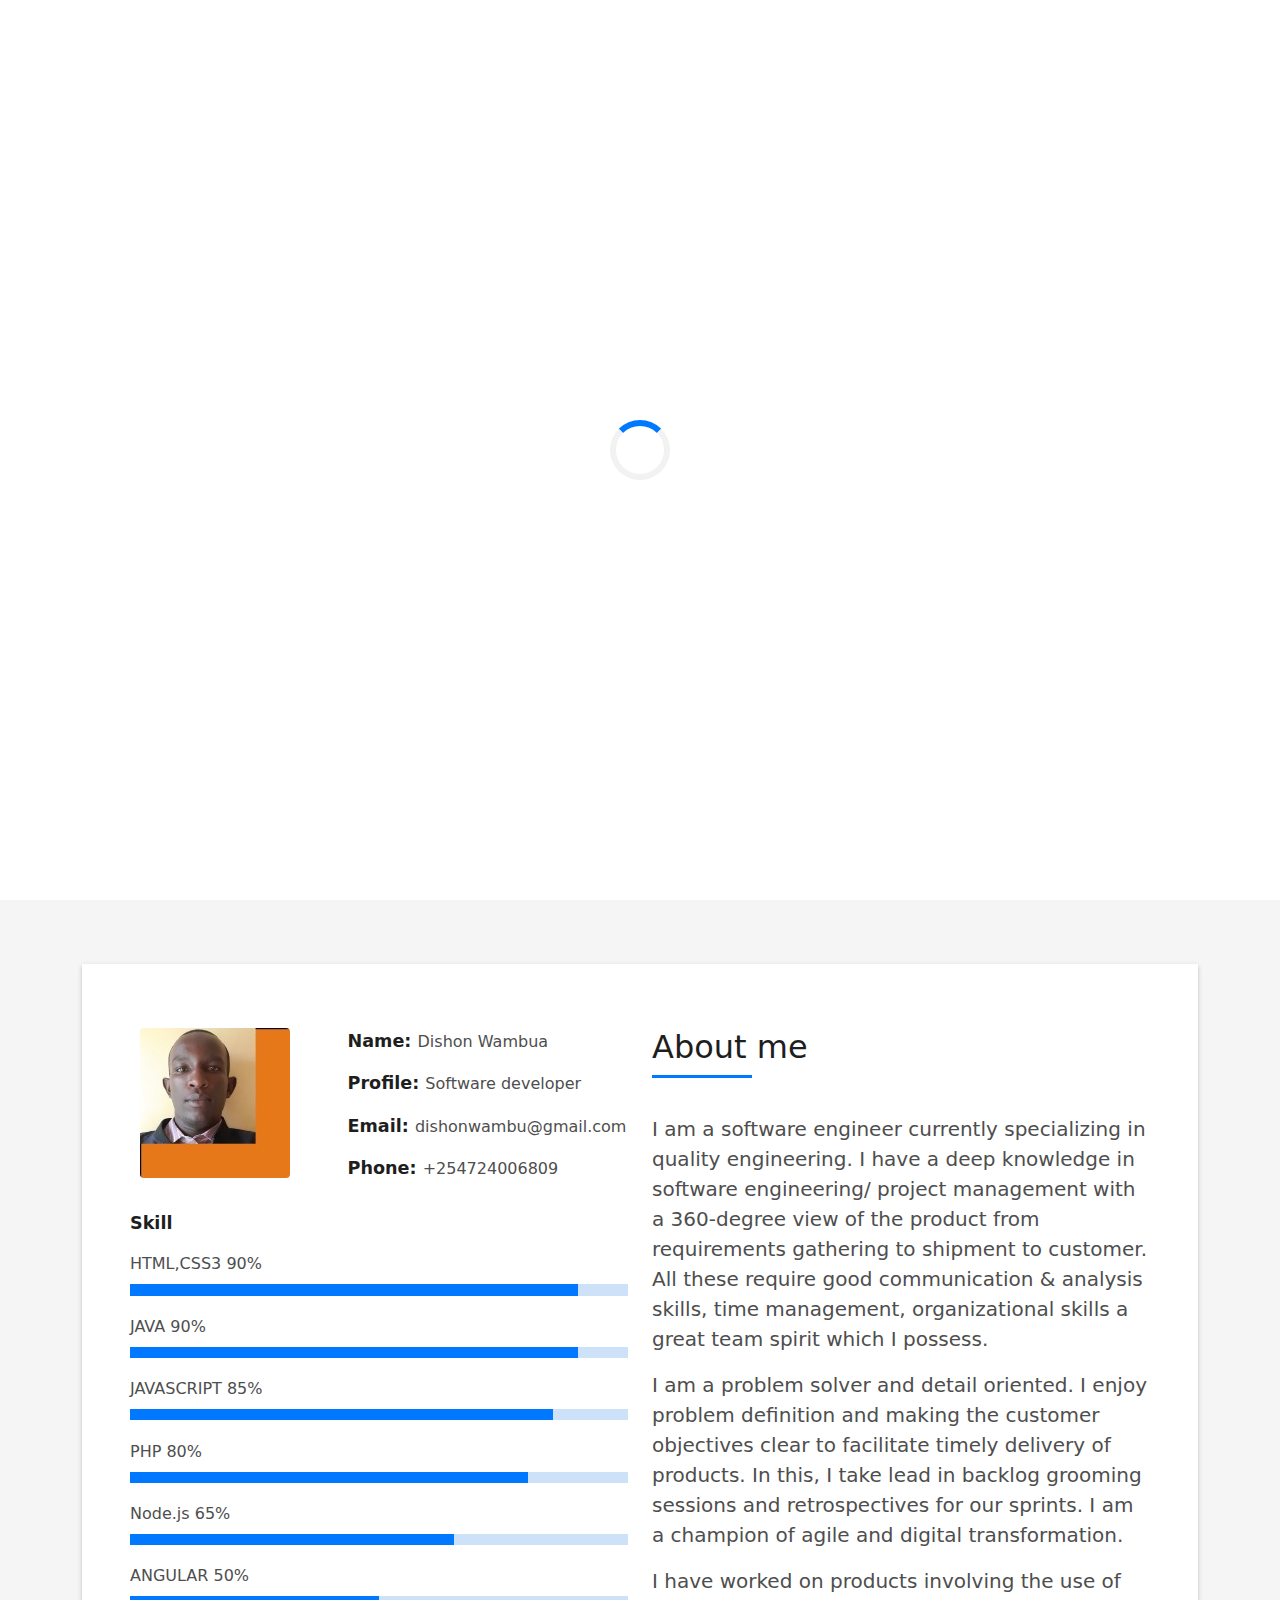
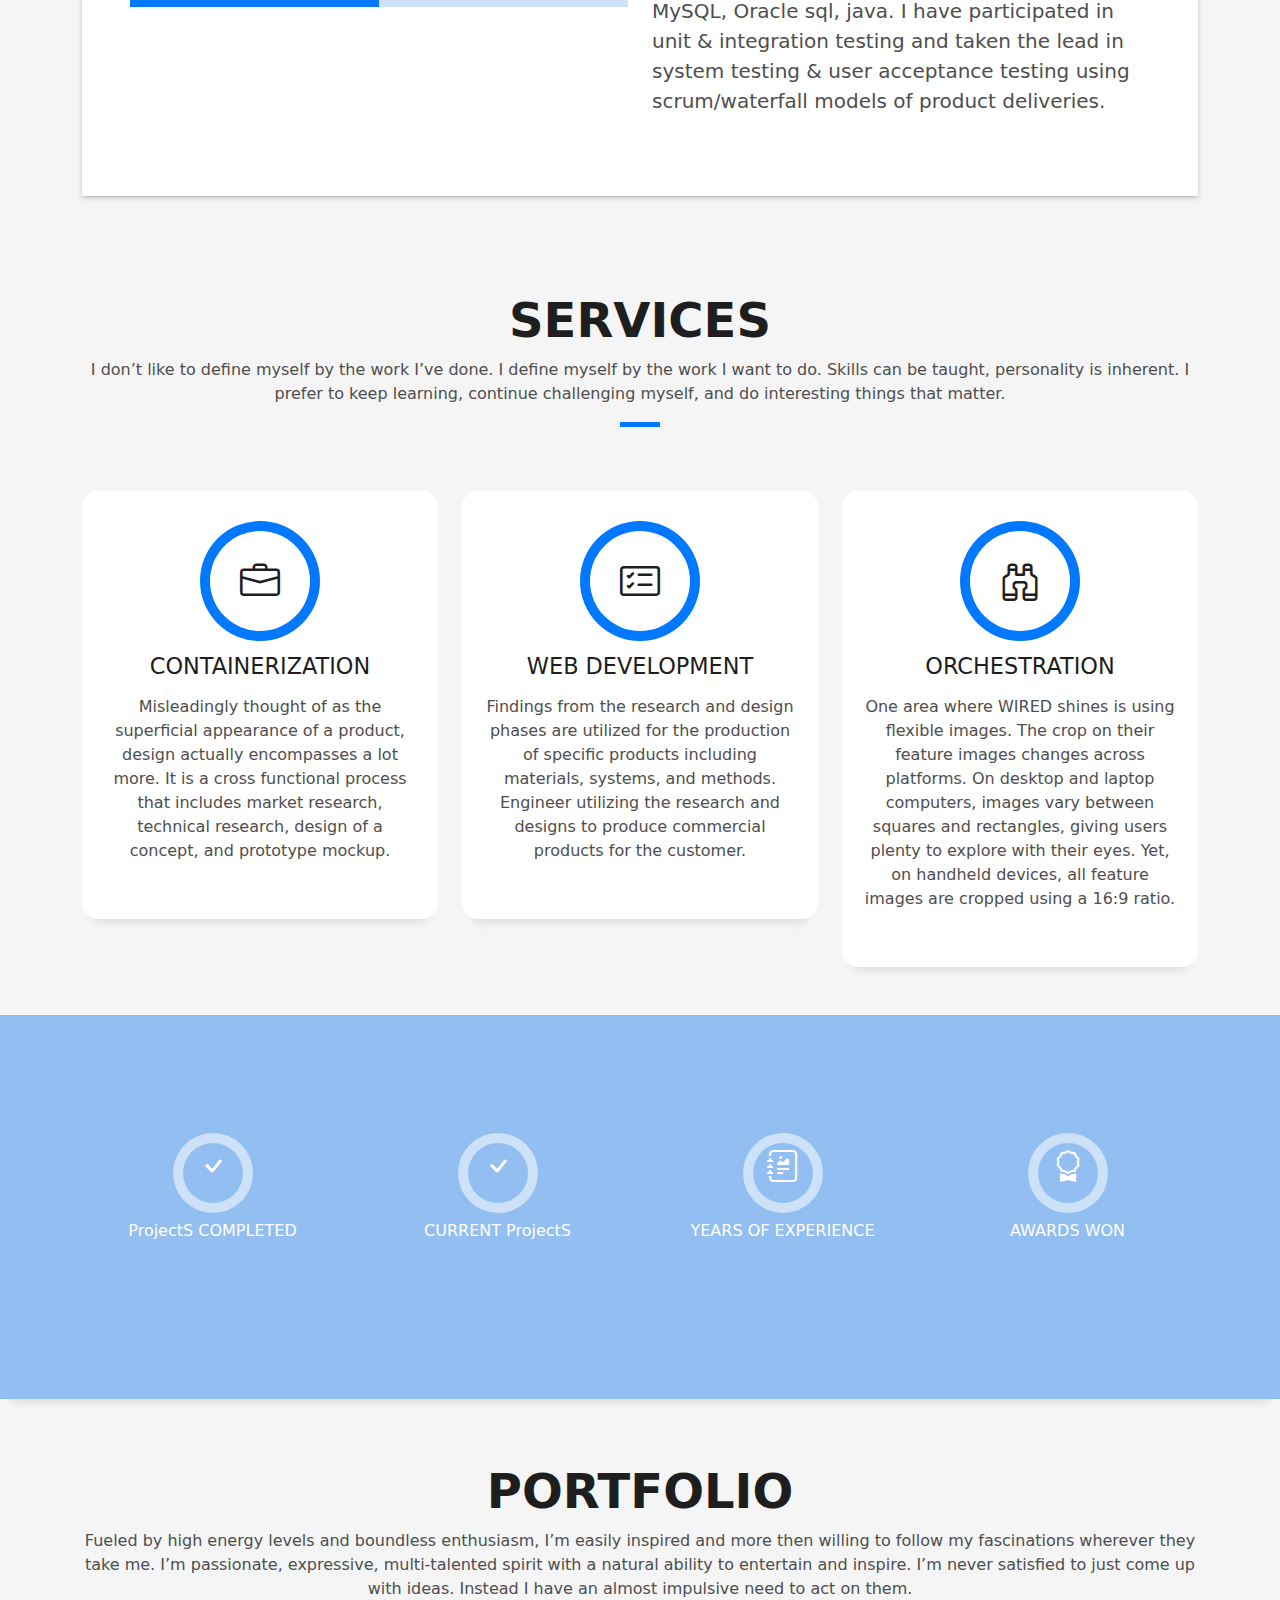
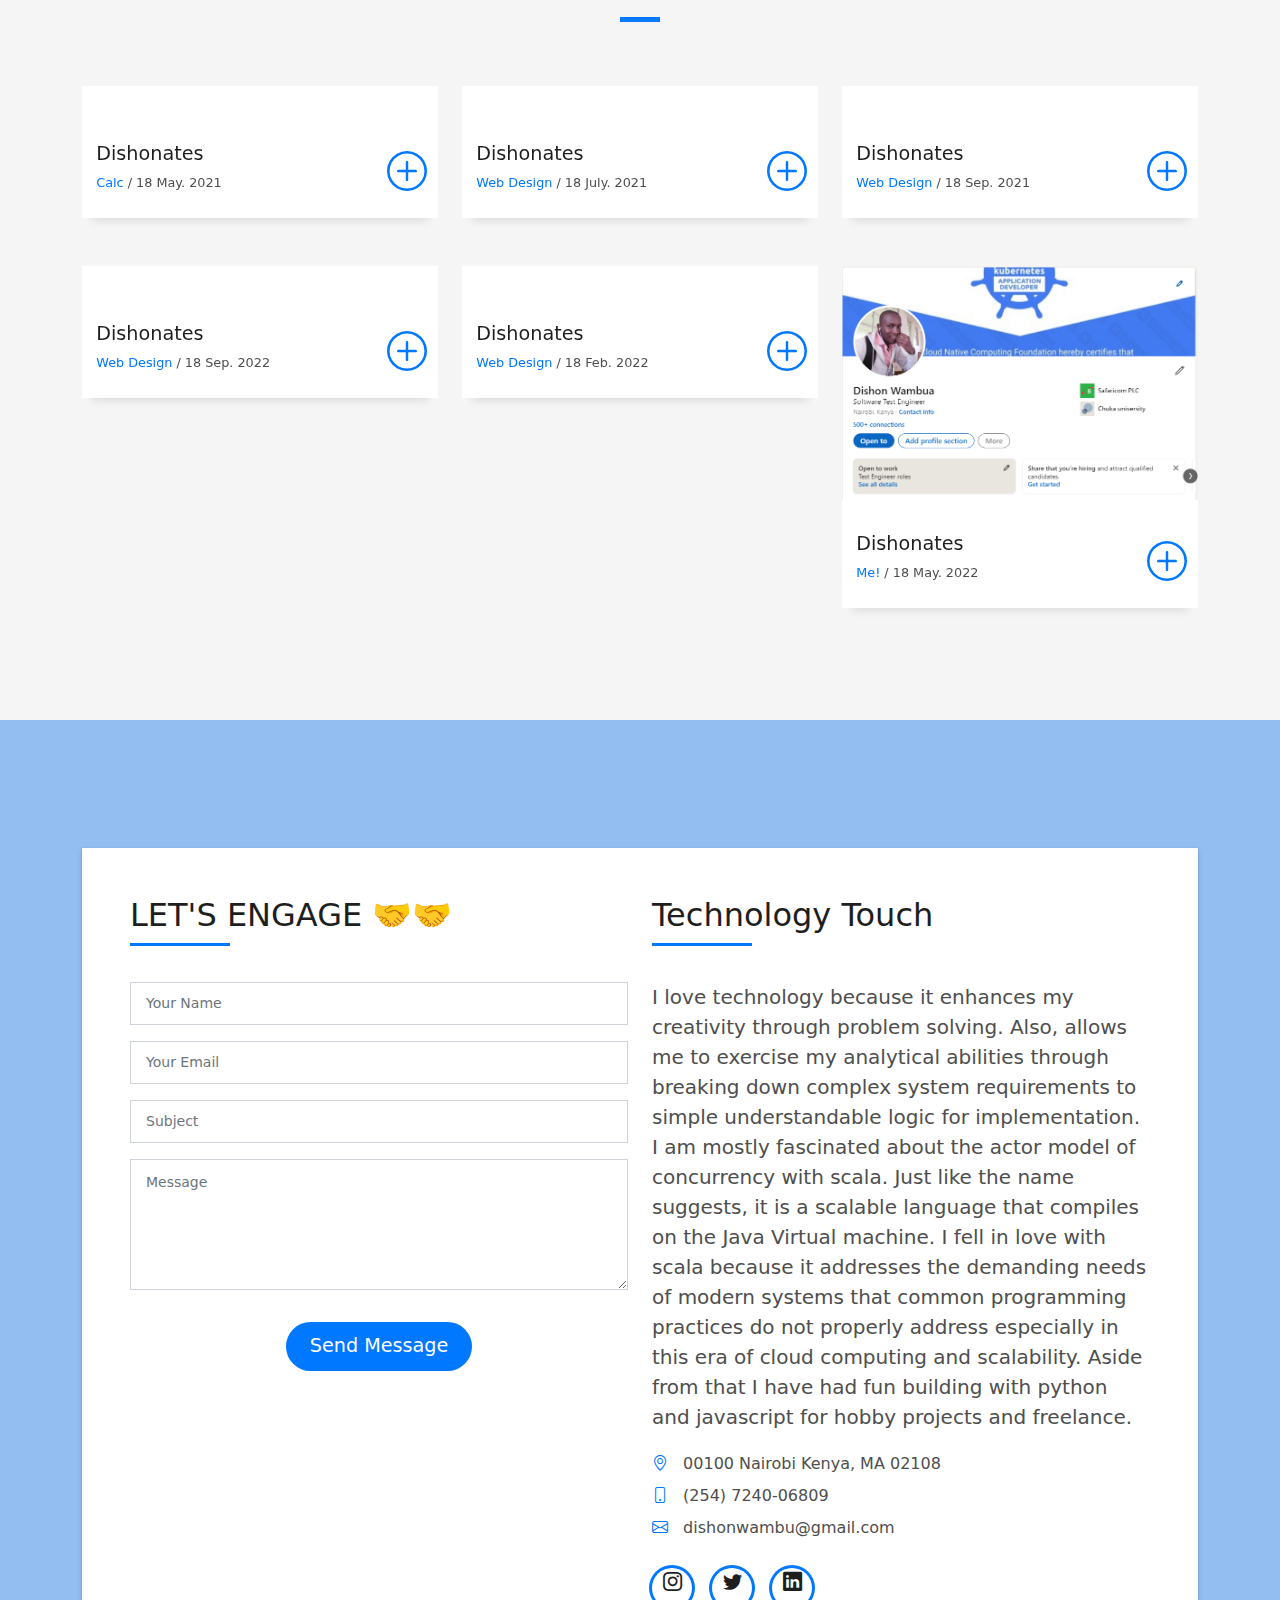
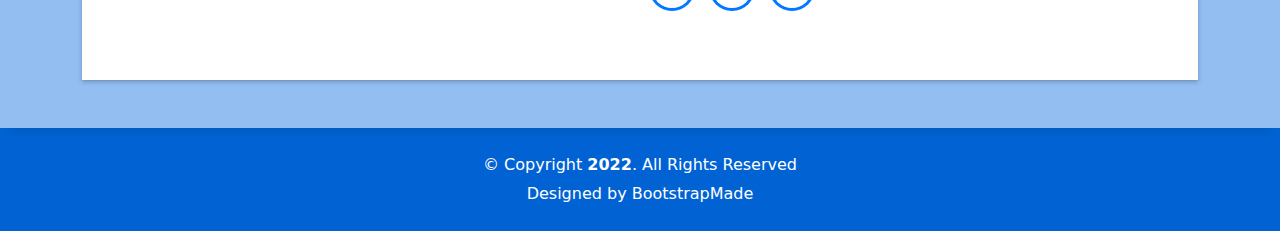
==== index.html @ 716b60f8 "Add files via upload" ====
<!DOCTYPE html>
<html lang="en">

<head>
  <meta charset="utf-8">
  <meta content="width=device-width, initial-scale=1.0" name="viewport">

  <title>Dishon Wambua</title>
  <meta content="" name="description">
  <meta content="" name="keywords">

  <!-- Favicons -->
  <link href="assets/img/Apple-touch-icon.png" rel="icon">
  <link href="assets/img/Apple-touch-icon.png" rel="apple-touch-icon">

  <!-- Vendor CSS Files -->
  <link href="assets/vendor/bootstrap/css/bootstrap.min.css" rel="stylesheet">
  <link href="assets/vendor/bootstrap-icons/bootstrap-icons.css" rel="stylesheet">
  <link href="assets/vendor/glightbox/css/glightbox.min.css" rel="stylesheet">
  <link href="assets/vendor/swiper/swiper-bundle.min.css" rel="stylesheet">

  <!-- Template Main CSS File -->
  <link href="assets/css/style.css" rel="stylesheet">

</head>

<body>

  <!-- ======= Header ======= -->
  <header id="header" class="fixed-top">
    <div class="container d-flex align-items-center justify-content-between">

      <h1 class="logo"><a href="index.html">SDET</a></h1>
      <!-- Uncomment below if you prefer to use an image logo -->
      <a href="index.html" class="logo"><img src="assets/img/logo.png" alt="" class="img-fluid"></a>

      <nav id="navbar" class="navbar">
        <ul>
          <li><a class="nav-link scrollto active" href="#hero">Home</a></li>
          <li><a class="nav-link scrollto" href="#about">About</a></li>
          <li><a class="nav-link scrollto" href="#services">Services</a></li>
          <li><a class="nav-link scrollto " href="#work">Work</a></li>
          <li><a class="nav-link scrollto" href="#contact">Contact</a></li>
          </ul>
    </div>
  </header><!-- End Header -->

  <!-- ======= Hero Section ======= -->
  <div id="hero" class="hero route bg-image" style="background-image: url(assets/img/hero-bg.jpg)">
    <div class="overlay-itro"></div>
    <div class="hero-content display-table">
      <div class="table-cell">
        <div class="container">
          <h1 style="font-family:'Permanent Marker', sans-serif;letter-spacing: 2px; color:#f5eeee">Hello there, </h1>
          <h1 class="hero-title mb-4">I'm Dishon</h1>
          <p class="hero-subtitle"><span class="typed" data-typed-items="Software-Engineer, Mobile And Web Developer, Freelancer, Techie"></span></p>
          <a class="service-box" href="https://drive.google.com/file/d/1RdrQhcpBgk4pfZbS0kaBP5v8AlhatlnZ/view?usp=sharing" style="padding:10px 30px; background-color:rgb(179, 245, 129); color:#000; text-decoration:none; font-weight:500" target="_blank" title="Click Here to View CV!">Resume</a>
        </div>
        <P>
        <div title="Lern more about me!" class="spinner scroll-down"> <a class="animate" href="#about"></a> </div>
      </P>
      </div>   
    </div>
  </div><!-- End Hero Section -->

  <main id="main">

    <!-- ======= About Section ======= -->
    <section id="about" class="about-mf sect-pt4 route">
      <div class="container">
        <div class="row">
          <div class="col-sm-12">
            <div class="box-shadow-full">
              <div class="row">
                <div class="col-md-6">
                  <div class="row">
                    <div class="col-sm-6 col-md-5">
                      <div class="about-img">
                        <img src="assets/img/testimonial-2.jpg" class="img-fluid rounded b-shadow-a" alt="">
                      </div>
                    </div>
                    <div class="col-sm-6 col-md-7">
                      <div class="about-info">
                        <p><span class="title-s">Name: </span> <span>Dishon Wambua</span></p>
                        <p><span class="title-s">Profile: </span> <span>Software developer</span></p>
                        <p><span class="title-s">Email: </span> <span>dishonwambu@gmail.com</span></p>
                        <p><span class="title-s">Phone: </span> <span>+254724006809</span></p>
                      </div>
                    </div>
                  </div>
                  <div class="skill-mf">
                    <p class="title-s">Skill</p>
                    <span>HTML,CSS3</span> <span class="pull-right">90%</span>
                    <div class="progress">
                      <div class="progress-bar" role="progressbar" style="width: 90%;" aria-valuenow="90" aria-valuemin="0" aria-valuemax="100"></div>
                    </div>
                    <span>JAVA</span> <span class="pull-right">90%</span>
                    <div class="progress">
                      <div class="progress-bar" role="progressbar" style="width: 90%" aria-valuenow="90" aria-valuemin="0" aria-valuemax="100"></div>
                    </div>
                    <span>JAVASCRIPT</span> <span class="pull-right">85%</span>
                    <div class="progress">
                      <div class="progress-bar" role="progressbar" style="width: 85%" aria-valuenow="85" aria-valuemin="0" aria-valuemax="100"></div>
                    </div>
                    <span>PHP</span> <span class="pull-right">80%</span>
                    <div class="progress">
                      <div class="progress-bar" role="progressbar" style="width: 80%" aria-valuenow="80" aria-valuemin="0" aria-valuemax="100"></div>
                    </div>
                    <span>Node.js</span> <span class="pull-right">65%</span>
                    <div class="progress">
                      <div class="progress-bar" role="progressbar" style="width: 65%" aria-valuenow="65" aria-valuemin="0" aria-valuemax="100"></div>
                    </div>                 
                    <span>ANGULAR</span> <span class="pull-right">50%</span>
                    <div class="progress">
                      <div class="progress-bar" role="progressbar" style="width: 50%" aria-valuenow="50" aria-valuemin="0" aria-valuemax="100"></div>
                    </div>
                    
                  </div>
                </div>
                <div class="col-md-6">
                  <div class="about-me pt-4 pt-md-0">
                    <div class="title-box-2">
                      <h5 class="title-left">
                        About me
                      </h5>
                    </div>
                    <p class="lead">
                      I am a software engineer currently specializing in quality engineering.
                       I have a deep knowledge in software engineering/ project management with a 360-degree view of the product from requirements gathering to shipment to customer. 
                       All these require good communication & analysis skills, time management, organizational skills a great team spirit which I possess.
                    </p>
                    <p class="lead">
                      I am a problem solver and detail oriented. 
                      I enjoy problem definition and making the customer objectives clear to facilitate timely delivery of products. In this, I take lead in backlog grooming sessions and retrospectives for our sprints.
                       I am a champion of agile and digital transformation.
                    </p>
                    <p class="lead">
                      I have worked on products involving the use of MySQL, Oracle sql, java. 
                      I have participated in unit & integration testing and taken the lead in system 
                      testing & user acceptance testing using scrum/waterfall models of product deliveries.
                    </p>
                  </div>
                </div>
              </div>
            </div>
          </div>
        </div>
      </div>
    </section><!-- End About Section -->

    <!-- ======= Services Section ======= -->
    <section id="services" class="services-mf pt-5 route">
      <div class="container">
        <div class="row">
          <div class="col-sm-12">
            <div class="title-box text-center">
              <h3 class="title-a">
                Services
              </h3>
              <p class="subtitle-a">
                I don’t like to define myself by the work I’ve done. 
                I define myself by the work I want to do. Skills can be taught, personality is inherent. 
                I prefer to keep learning, continue challenging myself, and do interesting things that matter.
              </p>
              <div class="line-mf"></div>
            </div>
          </div>
        </div>
        <div class="row">
          <div class="col-md-4">
            <div class="service-box">
              <div class="service-ico">
                <span class="ico-circle"><i class="bi bi-briefcase"></i></span>
              </div>
              <div class="service-content">
                <h2 class="s-title">Containerization</h2>
                <p class="s-description text-center">
                  Misleadingly thought of as the superficial appearance of a product, design&nbsp;actually encompasses a lot more.
                   It is a cross functional process that includes market research, technical research, design of a concept,&nbsp;and prototype mockup.
                </p>
              </div>
            </div>
          </div>
          <div class="col-md-4">
            <div class="service-box">
              <div class="service-ico">
                <span class="ico-circle"><i class="bi bi-card-checklist"></i></span>
              </div>
              <div class="service-content">
                <h2 class="s-title">Web Development</h2>
                <p class="s-description text-center">
                  Findings from&nbsp;the research and design phases are utilized for the production of specific products including materials,
                   systems, and methods. Engineer utilizing&nbsp;the research and designs&nbsp;to produce commercial products for the customer.
                </p>
              </div>
            </div>
          </div>
          <!--<div class="col-md-4">
            <div class="service-box">
              <div class="service-ico">
                <span class="ico-circle"><i class="bi bi-bar-chart"></i></span>
              </div>
              <div class="service-content">
                <h2 class="s-title">Photography</h2>
                <p class="s-description text-center">
                  The pain itself is important to the main adipisicing elite. It is important to gain success and avoid success!
                   Because they take care of life! Great times do not foresee him to be endured.
                </p>
              </div>
            </div>
          </div>-->
          <div class="col-md-4">
            <div class="service-box">
              <div class="service-ico">
                <span class="ico-circle"><i class="bi bi-binoculars"></i></span>
              </div>
              <div class="service-content">
                <h2 class="s-title">Orchestration</h2>
                <p class="s-description text-center">
                  One area where WIRED shines is using flexible images. The crop on their feature images changes across platforms. On desktop and laptop computers, images vary between squares and rectangles, giving users plenty to explore with their eyes. 
                  Yet, on handheld devices, all feature images are cropped using a 16:9 ratio.
                </p>
              </div>
            </div>
          </div>
          
          
        </div>
      </div>
    </section><!-- End Services Section -->

    <!-- ======= Counter Section ======= -->
    <div class="section-counter paralax-mf bg-image" style="background-image: url(assets/img/counters-bg.jpg)">
      <div class="overlay-mf"></div>
      <div class="container position-relative">
        <div class="row">
          <div class="col-sm-3 col-lg-3">
            <div class="counter-box counter-box pt-4 pt-md-0">
              <div class="counter-ico">
                <span class="ico-circle"><i class="bi bi-check"></i></span>
              </div>
              <div class="counter-num">
                <p data-purecounter-start="0" data-purecounter-end="10" data-purecounter-duration="1" class="counter purecounter"></p>
                <span class="counter-text">ProjectS COMPLETED</span>
              </div>
            </div>
          </div>
          <div class="col-sm-3 col-lg-3">
            <div class="counter-box counter-box pt-4 pt-md-0">
              <div class="counter-ico">
                <span class="ico-circle"><i class="bi bi-check"></i></span>
              </div>
              <div class="counter-num">
                <p data-purecounter-start="0" data-purecounter-end="3" data-purecounter-duration="1" class="counter purecounter"></p>
                <span class="counter-text">CURRENT ProjectS</span>
              </div>
            </div>
          </div>
          <!-- <div class="col-sm-3 col-lg-3">
            <div class="counter-box pt-4 pt-md-0">
              <div class="counter-ico">
                <span class="ico-circle"><i class="bi bi-people"></i></span>
              </div>
              <div class="counter-num">
                <p data-purecounter-start="0" data-purecounter-end="550" data-purecounter-duration="1" class="counter purecounter"></p>
                <span class="counter-text">TOTAL CLIENTS</span>
              </div>
            </div>
          </div> -->
          <div class="col-sm-3 col-lg-3">
            <div class="counter-box pt-4 pt-md-0">
              <div class="counter-ico">
                <span class="ico-circle"><i class="bi bi-journal-richtext"></i></span>
              </div>
              <div class="counter-num">
                <p data-purecounter-start="0" data-purecounter-end="4" data-purecounter-duration="1" class="counter purecounter"></p>
                <span class="counter-text">YEARS OF EXPERIENCE</span>
              </div>
            </div>
          </div>
          
          <div class="col-sm-3 col-lg-3">
            <div class="counter-box pt-4 pt-md-0">
              <div class="counter-ico">
                <span class="ico-circle"><i class="bi bi-award"></i></span>
              </div>
              <div class="counter-num">
                <p data-purecounter-start="0" data-purecounter-end="3" data-purecounter-duration="1" class="counter purecounter"></p>
                <span class="counter-text">AWARDS WON</span>
              </div>
            </div>
          </div>
        </div>
      </div>
    </div><!-- End Counter Section -->

    <!-- ======= Portfolio Section ======= -->
    <section id="work" class="portfolio-mf sect-pt4 route">
      <div class="container">
        <div class="row">
          <div class="col-sm-12">
            <div class="title-box text-center">
              <h3 class="title-a">
                Portfolio
              </h3>
              <p class="subtitle-a">
                Fueled by high energy levels and boundless enthusiasm, I’m easily inspired and more then willing to follow my fascinations wherever they take me. I’m passionate, expressive, multi-talented spirit with a natural ability to entertain and inspire.
                 I’m never satisfied to just come up with ideas. Instead I have an almost impulsive need to act on them.
              </p>
              <div class="line-mf"></div>
            </div>
          </div>
        </div>
        <div class="row">
          <div class="col-md-4">
            <div class="work-box">
              <a href="assets/img/work-1.jpg" data-gallery="portfolioGallery" class="portfolio-lightbox">
                <div class="work-img">
                  <img src="assets/img/work-1.jpg" alt="" class="img-fluid">
                </div>
              </a>
              <div class="work-content">
                <div class="row">
                  <div class="col-sm-8">
                    <h2 class="w-title">Dishonates</h2>
                    <div class="w-more">
                      <span class="w-ctegory">Calc</span> / <span class="w-date">18 May. 2021</span>
                    </div>
                  </div>
                  <div class="col-sm-4">
                    <div class="w-like">
                      <a href="https://dishonateswambu.netlify.app" target="_blank"> <span class="bi bi-plus-circle"></span></a>
                    </div>
                  </div>
                </div>
              </div>
            </div>
          </div>
          <div class="col-md-4">
            <div class="work-box">
              <a href="assets/img/work-2.jpg" data-gallery="portfolioGallery" class="portfolio-lightbox">
                <div class="work-img">
                  <img src="assets/img/work-2.jpg" alt="" class="img-fluid">
                </div>
              </a>
              <div class="work-content">
                <div class="row">
                  <div class="col-sm-8">
                    <h2 class="w-title">Dishonates</h2>
                    <div class="w-more">
                      <span class="w-ctegory">Web Design</span> / <span class="w-date">18 July. 2021</span>
                    </div>
                  </div>
                  <div class="col-sm-4">
                    <div class="w-like">
                      <a href="https://dishonateswambu.netlify.app" target="_blank"> <span class="bi bi-plus-circle"></span></a>
                    </div>
                  </div>
                </div>
              </div>
            </div>
          </div>
          <div class="col-md-4">
            <div class="work-box">
              <a href="assets/img/work-3.jpg" data-gallery="portfolioGallery" class="portfolio-lightbox">
                <div class="work-img">
                  <img src="assets/img/work-3.jpg" alt="" class="img-fluid">
                </div>
              </a>
              <div class="work-content">
                <div class="row">
                  <div class="col-sm-8">
                    <h2 class="w-title">Dishonates</h2>
                    <div class="w-more">
                      <span class="w-ctegory">Web Design</span> / <span class="w-date">18 Sep. 2021</span>
                    </div>
                  </div>
                  <div class="col-sm-4">
                    <div class="w-like">
                      <a href="https://sending-mails.netlify.app" target="_blank"> <span class="bi bi-plus-circle"></span></a>
                    </div>
                  </div>
                </div>
              </div>
            </div>
          </div>
          <div class="col-md-4">
            <div class="work-box">
              <a href="assets/img/work-4.jpg" data-gallery="portfolioGallery" class="portfolio-lightbox">
                <div class="work-img">
                  <img src="assets/img/work-4.jpg" alt="" class="img-fluid">
                </div>
              </a>
              <div class="work-content">
                <div class="row">
                  <div class="col-sm-8">
                    <h2 class="w-title">Dishonates</h2>
                    <div class="w-more">
                      <span class="w-ctegory">Web Design</span> / <span class="w-date">18 Sep. 2022</span>
                    </div>
                  </div>
                  <div class="col-sm-4">
                    <div class="w-like">
                      <a href="portfolio-details.html"> <span class="bi bi-plus-circle"></span></a>
                    </div>
                  </div>
                </div>
              </div>
            </div>
          </div>
          <div class="col-md-4">
            <div class="work-box">
              <a href="assets/img/work-5.jpg" data-gallery="portfolioGallery" class="portfolio-lightbox">
                <div class="work-img">
                  <img src="assets/img/work-5.jpg" alt="" class="img-fluid">
                </div>
              </a>
              <div class="work-content">
                <div class="row">
                  <div class="col-sm-8">
                    <h2 class="w-title">Dishonates</h2>
                    <div class="w-more">
                      <span class="w-ctegory">Web Design</span> / <span class="w-date">18 Feb. 2022</span>
                    </div>
                  </div>
                  <div class="col-sm-4">
                    <div class="w-like">
                      <a href="portfolio-details.html"> <span class="bi bi-plus-circle"></span></a>
                    </div>
                  </div>
                </div>
              </div>
            </div>
          </div>
          <div class="col-md-4">
            <div class="work-box">
              <a href="assets/img/work-6.PNG" data-gallery="portfolioGallery" class="portfolio-lightbox">
                <div class="work-img">
                  <img src="assets/img/work-6.PNG" alt="" class="img-fluid">
                </div>
              </a>
              <div class="work-content">
                <div class="row">
                  <div class="col-sm-8">
                    <h2 class="w-title">Dishonates</h2>
                    <div class="w-more">
                      <span class="w-ctegory">Me!</span> / <span class="w-date">18 May. 2022</span>
                    </div>
                  </div>
                  <div class="col-sm-4">
                    <div class="w-like">
                      <a href="portfolio-details.html"> <span class="bi bi-plus-circle"></span></a>
                    </div>
                  </div>
                </div>
              </div>
            </div>
          </div>

        </div>
      </div>
    </section><!-- End Portfolio Section -->

    <!-- ======= Testimonials Section ======= -->
    <!--<div class="testimonials paralax-mf bg-image" style="background-image: url(assets/img/overlay-bg.jpg)">
      <div class="overlay-mf"></div>
      <div class="container">
        <div class="row">
          <div class="col-md-12">

            <div class="testimonials-slider swiper" data-aos="fade-up" data-aos-delay="100">
              <div class="swiper-wrapper">

                <div class="swiper-slide">
                  <div class="testimonial-box">
                    <div class="author-test">
                      <img src="assets/img/testimonial-2.jpg" alt="" class="rounded-circle b-shadow-a">
                      <span class="author">Dishonates</span>
                    </div>
                    <div class="content-test">
                      <p class="description lead">
                        Curabitur arcu erat, accumsan id imperdiet et, porttitor at sem. Lorem ipsum dolor sit amet,
                        consectetur adipiscing elit.
                      </p>
                    </div>
                  </div>
                </div>-->
                <!-- End testimonial item -->

                <!--<div class="swiper-slide">
                  <div class="testimonial-box">
                    <div class="author-test">
                      <img src="assets/img/testimonial-4.jpg" alt="" class="rounded-circle b-shadow-a">
                      <span class="author">Mudola Mike</span>
                    </div>
                    <div class="content-test">
                      <p class="description lead">
                        Curabitur arcu erat, accumsan id imperdiet et, porttitor at sem. Lorem ipsum dolor sit amet,
                        consectetur adipiscing elit.
                      </p>
                    </div>
                  </div>
                </div>--><!-- End testimonial item -->
              <!--</div>
              <div class="swiper-pagination"></div>
            </div>-->

            <!-- <div id="testimonial-mf" class="owl-carousel owl-theme">
          
        </div> -->
          <!-- </div>
        </div>
      </div>
    </div> --><!-- End Testimonials Section -->

    <!-- ======= Blog Section ======= -->
    <!--<section id="blog" class="blog-mf sect-pt4 route">
      <div class="container">
        <div class="row">
          <div class="col-sm-12">
            <div class="title-box text-center">
              <h3 class="title-a">
                Blog
              </h3>
              <p class="subtitle-a">
                Lorem ipsum, dolor sit amet consectetur adipisicing elit.
              </p>
              <div class="line-mf"></div>
            </div>
          </div>
        </div>
        <div class="row">
          <div class="col-md-4">
            <div class="card card-blog">
              <div class="card-img">
                <a href="blog-single.html"><img src="assets/img/post-1.jpg" alt="" class="img-fluid"></a>
              </div>
              <div class="card-body">
                <div class="card-category-box">
                  <div class="card-category">
                    <h6 class="category">Travel</h6>
                  </div>
                </div>
                <h3 class="card-title"><a href="blog-single.html">See more ideas about Travel</a></h3>
                <p class="card-description">
                  Proin eget tortor risus. Pellentesque in ipsum id orci porta dapibus. Praesent sapien massa, convallis
                  a pellentesque nec,
                  egestas non nisi.
                </p>
              </div>
              <div class="card-footer">
                <div class="post-author">
                  <a href="#">
                    <img src="assets/img/testimonial-2.jpg" alt="" class="avatar rounded-circle">
                    <span class="author">Dihon Wambua</span>
                  </a>
                </div>
                <div class="post-date">
                  <span class="bi bi-clock"></span> 10 min
                </div>
              </div>
            </div>
          </div>
          <div class="col-md-4">
            <div class="card card-blog">
              <div class="card-img">
                <a href="blog-single.html"><img src="assets/img/post-2.jpg" alt="" class="img-fluid"></a>
              </div>
              <div class="card-body">
                <div class="card-category-box">
                  <div class="card-category">
                    <h6 class="category">Web Design</h6>
                  </div>
                </div>
                <h3 class="card-title"><a href="blog-single.html">See more ideas about Travel</a></h3>
                <p class="card-description">
                  Proin eget tortor risus. Pellentesque in ipsum id orci porta dapibus. Praesent sapien massa, convallis
                  a pellentesque nec,
                  egestas non nisi.
                </p>
              </div>
              <div class="card-footer">
                <div class="post-author">
                  <a href="#">
                    <img src="assets/img/testimonial-2.jpg" alt="" class="avatar rounded-circle">
                    <span class="author">Dihon Wambua</span>
                  </a>
                </div>
                <div class="post-date">
                  <span class="bi bi-clock"></span> 10 min
                </div>
              </div>
            </div>
          </div>
          <div class="col-md-4">
            <div class="card card-blog">
              <div class="card-img">
                <a href="blog-single.html"><img src="assets/img/post-3.jpg" alt="" class="img-fluid"></a>
              </div>
              <div class="card-body">
                <div class="card-category-box">
                  <div class="card-category">
                    <h6 class="category">Web Design</h6>
                  </div>
                </div>
                <h3 class="card-title"><a href="blog-single.html">See more ideas about Travel</a></h3>
                <p class="card-description">
                  Proin eget tortor risus. Pellentesque in ipsum id orci porta dapibus. Praesent sapien massa, convallis
                  a pellentesque nec,
                  egestas non nisi.
                </p>
              </div>
              <div class="card-footer">
                <div class="post-author">
                  <a href="#">
                    <img src="assets/img/testimonial-2.jpg" alt="" class="avatar rounded-circle">
                    <span class="author">Dihon Wambua</span>
                  </a>
                </div>
                <div class="post-date">
                  <span class="bi bi-clock"></span> 10 min
                </div>
              </div>
            </div>
          </div>
        </div>
      </div>
    </section>--><!-- End Blog Section -->

    <!-- ======= Contact Section ======= -->
    <section id="contact" class="paralax-mf footer-paralax bg-image sect-mt4 route" style="background-image: url(assets/img/overlay-bg.jpg)">
      <div class="overlay-mf"></div>
      <div class="container">
        <div class="row">
          <div class="col-sm-12">
            <div class="contact-mf">
              <div id="contact" class="box-shadow-full">
                <div class="row">
                  <div class="col-md-6">
                    <div class="title-box-2">
                      <h5 class="title-left">
                        LET'S ENGAGE 🤝🤝
                      </h5>
                    </div>
                    <div>
                      <form action="forms/contact.php" method="post" role="form" class="php-email-form">
                        <div class="row">
                          <div class="col-md-12 mb-3">
                            <div class="form-group">
                              <input type="text" name="name" class="form-control" id="name" placeholder="Your Name" required>
                            </div>
                          </div>
                          <div class="col-md-12 mb-3">
                            <div class="form-group">
                              <input type="email" class="form-control" name="email" id="email" placeholder="Your Email" required>
                            </div>
                          </div>
                          <div class="col-md-12 mb-3">
                            <div class="form-group">
                              <input type="text" class="form-control" name="subject" id="subject" placeholder="Subject" required>
                            </div>
                          </div>
                          <div class="col-md-12">
                            <div class="form-group">
                              <textarea class="form-control" name="message" rows="5" placeholder="Message" required></textarea>
                            </div>
                          </div>
                          <div class="col-md-12 text-center my-3">
                            <div class="loading">Loading</div>
                            <div class="error-message"></div>
                            <div class="sent-message">Your message has been sent. Thank you!</div>
                          </div>
                          <div class="col-md-12 text-center">
                            <button type="submit" class="button button-a button-big button-rouded">Send Message</button>
                          </div>
                        </div>
                      </form>
                    </div>
                  </div>
                  <div class="col-md-6">
                    <div class="title-box-2 pt-4 pt-md-0">
                      <h5 class="title-left">
                        Technology Touch
                      </h5>
                    </div>
                    <div class="more-info">
                      <p class="lead">
                        I love technology because it enhances my creativity through problem solving.
                         Also, allows me to exercise my analytical abilities through breaking down complex system requirements to simple understandable logic for implementation. I am mostly fascinated about the actor model of concurrency with scala. Just like the name suggests, it is a scalable language that compiles on the Java Virtual machine. I fell in love with scala because it addresses the demanding needs of modern systems that common programming practices do not properly address especially in this era of cloud computing and scalability.
                         Aside from that I have had fun building with python and javascript for hobby projects and freelance.
                      </p>
                      <ul class="list-ico">
                        <li><span class="bi bi-geo-alt"></span> 00100 Nairobi Kenya, MA 02108</li>
                        <li><span class="bi bi-phone"></span> (254) 7240-06809</li>
                        <li><span class="bi bi-envelope"></span> dishonwambu@gmail.com</li>
                      </ul>
                    </div>
                    <div class="socials">
                      <ul>
                       <!-- <li><a href=""><span class="ico-circle"><i class="bi bi-facebook"></i></span></a></li>-->
                        <li><a href=""><span class="ico-circle"><i class="bi bi-instagram"></i></span></a></li>
                        <li><a href="https://twitter.com/WambuaDishon"><span class="ico-circle"><i class="bi bi-twitter"></i></span></a></li>
                        <li><a href="https://www.linkedin.com/in/dishon-wambua-629ab8161/"><span class="ico-circle"><i class="bi bi-linkedin"></i></span></a></li>
                      </ul>
                    </div>
                  </div>
                </div>
              </div>
            </div>
          </div>
        </div>
      </div>
    </section><!-- End Contact Section -->

  </main><!-- End #main -->

  <!-- ======= Footer ======= -->
  <footer>
    <div class="container">
      <div class="row">
        <div class="col-sm-12">
          <div class="copyright-box">
            <p class="copyright">&copy; Copyright <strong>2022</strong>. All Rights Reserved</p>
            <div class="credits">
              
              Designed by <a href="https://bootstrapmade.com/">BootstrapMade</a>
            </div>
          </div>
        </div>
      </div>
    </div>
  </footer><!-- End  Footer -->

  <div id="preloader"></div>
  <a href="#" class="back-to-top d-flex align-items-center justify-content-center"><i class="bi bi-arrow-up-short"></i></a>

  <!-- Vendor JS Files -->
  <script src="assets/vendor/purecounter/purecounter.js"></script>
  <script src="assets/vendor/bootstrap/js/bootstrap.bundle.min.js"></script>
  <script src="assets/vendor/glightbox/js/glightbox.min.js"></script>
  <script src="assets/vendor/swiper/swiper-bundle.min.js"></script>
  <script src="assets/vendor/typed.js/typed.min.js"></script>
  <script src="assets/vendor/php-email-form/validate.js"></script>

  <!-- Template Main JS File -->
  <script src="assets/js/main.js"></script>

</body>

</html>
---- assets/css/style.css ----
body {
  background-color: #f5f5f5;
  color: #4e4e4e;
}




.spinner {
    background: url([data-uri]) no-repeat center;
    display: block;
    margin: 5% auto;
    position: relative;
    width: 159px;
    height: 59px;
}
@-webkit-keyframes pulse {
 0% {
 opacity: 0;
 background-position: center top;
 -moz-background-size: 0 auto;
 -o-background-size: 0 auto;
 -webkit-background-size: 0 auto;
 background-size: 0 auto;
}
 10% {
 opacity: 0;
}
 50% {
 opacity: 1;
 -moz-background-size: 20% auto;
 -o-background-size: 20% auto;
 -webkit-background-size: 20% auto;
 background-size: 20% auto;
}
 90% {
 opacity: 0;
}
 100% {
 opacity: 0;
 background-position: center bottom;
 -moz-background-size: 0 auto;
 -o-background-size: 0 auto;
 -webkit-background-size: 0 auto;
 background-size: 0 auto;
}
}
 @-moz-keyframes pulse {
 0% {
 opacity: 0;
 background-position: center top;
 -moz-background-size: 0 auto;
 -o-background-size: 0 auto;
 -webkit-background-size: 0 auto;
 background-size: 0 auto;
}
 10% {
 opacity: 0;
}
 50% {
 opacity: 1;
 -moz-background-size: 20% auto;
 -o-background-size: 20% auto;
 -webkit-background-size: 20% auto;
 background-size: 20% auto;
}
 90% {
 opacity: 0;
}
 100% {
 opacity: 0;
 background-position: center bottom;
 -moz-background-size: 0 auto;
 -o-background-size: 0 auto;
 -webkit-background-size: 0 auto;
 background-size: 0 auto;
}
}
 @-ms-keyframes pulse {
 0% {
 opacity: 0;
 background-position: center top;
 -moz-background-size: 0 auto;
 -o-background-size: 0 auto;
 -webkit-background-size: 0 auto;
 background-size: 0 auto;
}
 10% {
 opacity: 0;
}
 50% {
 opacity: 1;
 -moz-background-size: 20% auto;
 -o-background-size: 20% auto;
 -webkit-background-size: 20% auto;
 background-size: 20% auto;
}
 90% {
 opacity: 0;
}
 100% {
 opacity: 0;
 background-position: center bottom;
 -moz-background-size: 0 auto;
 -o-background-size: 0 auto;
 -webkit-background-size: 0 auto;
 background-size: 0 auto;
}
}
 @keyframes pulse {
 0% {
 opacity: 0;
 background-position: center top;
 -moz-background-size: 0 auto;
 -o-background-size: 0 auto;
 -webkit-background-size: 0 auto;
 background-size: 0 auto;
}
 10% {
 opacity: 0;
}
 50% {
 opacity: 1;
 -moz-background-size: 20% auto;
 -o-background-size: 20% auto;
 -webkit-background-size: 20% auto;
 background-size: 20% auto;
}
 90% {
 opacity: 0;
}
 100% {
 opacity: 0;
 background-position: center bottom;
 -moz-background-size: 0 auto;
 -o-background-size: 0 auto;
 -webkit-background-size: 0 auto;
 background-size: 0 auto;
}
}
.scroll-down a {
  display: block;
  opacity: 0;
  -moz-transition: all 0.4s ease;
  -o-transition: all 0.4s ease;
  -webkit-transition: all 0.4s ease;
  transition: all 0.4s ease;
  line-height: 0;
  font-size: 0;
  color: transparent;
  margin-left: auto;
  margin-right: auto;
  -moz-background-size: 0 auto;
  -o-background-size: 0 auto;
  -webkit-background-size: 0 auto;
  background-size: 0 auto;
  -webkit-animation: pulse 1.5s 0s infinite normal ease forwards;
  -moz-animation: pulse 1.5s 0s infinite normal ease forwards;
  -o-animation: pulse 1.5s 0s infinite normal ease forwards;
  animation: pulse 1.5s 0s infinite normal ease forwards;
  background-image: url(images/arrow-down.svg);
  background-repeat: no-repeat;
}
.scroll-down a:before, .scroll-down a:after {
  content: " ";
  position: absolute;
  top: 0;
  left: 0;
  display: block;
  width: 100%;
  height: 100%;
  background: url([data-uri]) no-repeat center top;
  -moz-background-size: 100% auto;
  -o-background-size: 100% auto;
  -webkit-background-size: 100% auto;
  background-size: 100% auto;
}
.scroll-down a:before {
  -webkit-animation: pulse 1.5s 0.25s infinite normal ease forwards;
  -moz-animation: pulse 1.5s 0.25s infinite normal ease forwards;
  -o-animation: pulse 1.5s 0.25s infinite normal ease forwards;
  animation: pulse 1.5s 0.25s infinite normal ease forwards;
}
.scroll-down a:after {
  -webkit-animation: pulse 1.5s 0.5s infinite normal ease forwards;
  -moz-animation: pulse 1.5s 0.5s infinite normal ease forwards;
  -o-animation: pulse 1.5s 0.5s infinite normal ease forwards;
  animation: pulse 1.5s 0.5s infinite normal ease forwards;
}








h1,
h2,
h3,
h4,
h5,
h6 {
  color: #1e1e1e;
}

a {
  color: #1e1e1e;
  text-decoration: none;
  transition: all 0.5s ease-in-out;
}
a:hover {
  color: #0078ff;
  text-decoration: none;
  transition: all 0.5s ease-in-out;
}

.p-r {
  position: relative;
}

.color-a {
  text-decoration: none;
  color: #0078ff;
}

.color-d {
  color: #f5f5f5;
}

.color-text-a {
  text-decoration: none;
  color: #4e4e4e;
}

.box-shadow, .card-blog, .work-box, .service-box, .paralax-mf {
  box-shadow: 0 13px 8px -10px rgba(0, 0, 0, 0.1);
}

.box-shadow-a, .button:hover {
  text-decoration: none;
  box-shadow: 0 0 0 4px #cde1f8;
}

.display-5 {
  font-size: 2.5rem;
  font-weight: 300;
  line-height: 1.1;
}

.display-6 {
  font-size: 2rem;
  font-weight: 300;
  line-height: 1.1;
}

.avatar {
  width: 32px;
  height: 32px;
  margin-right: 4px;
  overflow: hidden;
}

.bg-image {
  background-repeat: no-repeat;
  background-attachment: fixed;
  background-size: cover;
  background-position: center center;
}
@media (max-width: 1024px) {
  .bg-image {
    background-attachment: scroll;
  }
}

.overlay-mf {
  background-color: #68a7f0;
}

.overlay-mf {
  position: absolute;
  top: 0;
  left: 0px;
  padding: 0;
  height: 100%;
  width: 100%;
  opacity: 0.7;
}

.paralax-mf {
  position: relative;
  padding: 8rem 0;
}

.display-table {
  width: 100%;
  height: 100%;
  display: table;
}

.table-cell {
  display: table-cell;
  vertical-align: middle;
}

/*--/ Sections /--*/
.sect-4 {
  padding: 4rem 0;
}

.sect-pt4 {
  padding-top: 4rem;
}

.sect-mt4 {
  margin-top: 4rem;
}

/*--/ Title s /--*/
.title-s {
  font-weight: 600;
  color: #1e1e1e;
  font-size: 1.1rem;
}

/*--/ Title A /--*/
.title-box {
  margin-bottom: 4rem;
}

.title-a {
  text-decoration: none;
  font-size: 3rem;
  font-weight: bold;
  text-transform: uppercase;
}

.subtitle-a {
  text-decoration: none;
  color: #4e4e4e;
}

.line-mf {
  width: 40px;
  height: 5px;
  background-color: #0078ff;
  margin: 0 auto;
}

/*--/ Title Left /--*/
.title-box-2 {
  margin-bottom: 3rem;
}

.title-left {
  font-size: 2rem;
  position: relative;
}
.title-left:before {
  content: "";
  position: absolute;
  height: 3px;
  background-color: #0078ff;
  width: 100px;
  bottom: -12px;
}

/*------/ Box /------*/
.box-pl2 {
  padding-left: 2rem;
}

.box-shadow-full {
  padding: 3rem 1.25rem;
  position: relative;
  background-color: #fff;
  margin-bottom: 3rem;
  z-index: 2;
  box-shadow: 0 1px 1px 0 rgba(0, 0, 0, 0.06), 0 2px 5px 0 rgba(0, 0, 0, 0.2);
}
@media (min-width: 768px) {
  .box-shadow-full {
    padding: 3rem;
  }
}

/*------/ Socials /------*/
.socials {
  padding: 1.5rem 0;
}
.socials ul li {
  display: inline-block;
}
.socials .ico-circle {
  height: 40px;
  width: 40px;
  font-size: 1.2rem;
  border-radius: 50%;
  line-height: 1.6;
  margin: 0 15px 0 0;
  box-shadow: 0 0 0 3px #0078ff;
  transition: all 500ms ease;
}
.socials .ico-circle:hover {
  background-color: #0078ff;
  color: #fff;
  box-shadow: 0 0 0 3px #cde1f8;
  transition: all 500ms ease;
}

/*------/ Ul resect /------*/
.ul-resect, .widget-tags ul, .widget-sidebar .list-sidebar, .box-comments .list-comments, .blog-wrapper .post-meta ul, .list-ico, .socials ul {
  list-style: none;
  padding-left: 0;
  margin-bottom: 0;
}

.list-ico {
  line-height: 2;
}
.list-ico span {
  color: #0078ff;
  margin-right: 10px;
}

/*------/ Ico Circle /------*/
.ico-circle {
  height: 100px;
  width: 100px;
  font-size: 2rem;
  border-radius: 50%;
  line-height: 1.55;
  margin: 0 auto;
  text-align: center;
  box-shadow: 0 0 0 10px #0078ff;
  display: block;
}

/*------/ Owl Carousel /------*/
.owl-theme .owl-dots {
  text-align: center;
  margin-top: 18px;
}
.owl-theme .owl-dots .owl-dot {
  display: inline-block;
}
.owl-theme .owl-dots .owl-dot span {
  width: 18px;
  height: 7px;
  margin: 5px 5px;
  background: #cde1f8;
  border: 0px solid #cde1f8;
  display: block;
  transition: all 0.6s ease-in-out;
  cursor: pointer;
}
.owl-theme .owl-dots .owl-dot:hover span {
  background-color: #cde1f8;
}
.owl-theme .owl-dots .owl-dot.active span {
  background-color: #1B1B1B;
  width: 25px;
}

/*--/ Scrolltop s /--*/
.scrolltop-mf {
  position: relative;
  display: none;
}
.scrolltop-mf span {
  z-index: 999;
  position: fixed;
  width: 42px;
  height: 42px;
  background-color: #0078ff;
  opacity: 0.7;
  font-size: 1.6rem;
  line-height: 1.5;
  text-align: center;
  color: #fff;
  top: auto;
  left: auto;
  right: 30px;
  bottom: 50px;
  cursor: pointer;
  border-radius: 50%;
}

/*--------------------------------------------------------------
# Back to top button
--------------------------------------------------------------*/
.back-to-top {
  position: fixed;
  visibility: hidden;
  opacity: 0;
  right: 15px;
  bottom: 15px;
  z-index: 996;
  background: #0078ff;
  width: 40px;
  height: 40px;
  border-radius: 50px;
  transition: all 0.4s;
}
.back-to-top i {
  font-size: 28px;
  color: #fff;
  line-height: 0;
}
.back-to-top:hover {
  background: #298eff;
  color: #fff;
}
.back-to-top.active {
  visibility: visible;
  opacity: 1;
}

/*------/ Prelaoder /------*/
#preloader {
  position: fixed;
  top: 0;
  left: 0;
  right: 0;
  bottom: 0;
  z-index: 9999;
  overflow: hidden;
  background: #fff;
}

#preloader:before {
  content: "";
  position: fixed;
  top: calc(50% - 30px);
  left: calc(50% - 30px);
  border: 6px solid #f2f2f2;
  border-top: 6px solid #0078ff;
  border-radius: 50%;
  width: 60px;
  height: 60px;
  -webkit-animation: animate-preloader 1s linear infinite;
  animation: animate-preloader 1s linear infinite;
}

@-webkit-keyframes animate-preloader {
  0% {
    transform: rotate(0deg);
  }
  100% {
    transform: rotate(360deg);
  }
}

@keyframes animate-preloader {
  0% {
    transform: rotate(0deg);
  }
  100% {
    transform: rotate(360deg);
  }
}
/*------/ Button /------*/
.button {
  display: inline-block;
  padding: 0.3rem 0.6rem;
  text-align: center;
  vertical-align: middle;
  -webkit-user-select: none;
  -moz-user-select: none;
  user-select: none;
  font-size: 1rem;
  border-radius: 0.3rem;
  border: 1px solid transparent;
  transition: all 500ms ease;
  cursor: pointer;
}
.button:focus {
  outline: 0;
}
.button:hover {
  background-color: #0062d3;
  color: #fff;
  transition: all 500ms ease;
}

.button-a {
  text-decoration: none;
  background-color: #0078ff;
  color: #fff;
  border-color: #cde1f8;
}

.button-big {
  padding: 0.9rem 2.3rem;
  font-size: 1.2rem;
}

.button-rouded {
  border-radius: 5rem;
}

.btn-lg {
  padding: 0.5rem 1rem;
  font-size: 1.25rem;
  line-height: 1.5;
  border-radius: 0.3rem;
}

/*--------------------------------------------------------------
# Header
--------------------------------------------------------------*/
#header {
  transition: all 0.5s;
  z-index: 997;
  padding: 20px 0;
}
#header .logo {
  font-size: 28px;
  margin: 0;
  padding: 0;
  font-weight: 600;
  letter-spacing: 1px;
}
#header .logo a {
  color: #fff;
}
#header .logo img {
  max-height: 40px;
}
#header.header-scrolled {
  background: rgba(0, 0, 0, 0.9);
  padding: 12px 0;
}

/*--------------------------------------------------------------
# Navigation Menu
--------------------------------------------------------------*/
/**
* Desktop Navigation 
*/
.navbar {
  padding: 0;
}
.navbar ul {
  margin: 0;
  padding: 0;
  display: flex;
  list-style: none;
  align-items: center;
}
.navbar li {
  position: relative;
}
.navbar > ul > li {
  white-space: nowrap;
  padding: 10px 0 10px 30px;
}
.navbar a, .navbar a:focus {
  display: flex;
  align-items: center;
  justify-content: space-between;
  color: #fff;
  font-size: 16px;
  font-weight: 600;
  padding: 0;
  white-space: nowrap;
  transition: 0.3s;
  letter-spacing: 0.4px;
  position: relative;
  text-transform: uppercase;
}
.navbar a i, .navbar a:focus i {
  font-size: 12px;
  line-height: 0;
  margin-left: 5px;
}
.navbar > ul > li > a:before {
  content: "";
  position: absolute;
  width: 100%;
  height: 2px;
  bottom: -6px;
  left: 0;
  width: 0;
  background-color: #fff;
  visibility: hidden;
  transition: all 0.3s ease-in-out 0s;
}
.navbar a:hover:before, .navbar li:hover > a:before, .navbar .active:before {
  visibility: visible;
  width: 80%;
}
.navbar a:hover, .navbar .active, .navbar .active:focus, .navbar li:hover > a {
  color: #fff;
}
.navbar .dropdown ul {
  display: block;
  position: absolute;
  left: 30px;
  top: calc(100% + 30px);
  margin: 0;
  padding: 10px 0;
  z-index: 99;
  opacity: 0;
  visibility: hidden;
  background: #fff;
  box-shadow: 0px 0px 30px rgba(127, 137, 161, 0.25);
  transition: 0.3s;
}
.navbar .dropdown ul li {
  min-width: 200px;
}
.navbar .dropdown ul a {
  padding: 10px 20px;
  font-size: 14px;
  text-transform: none;
  color: #4e4e4e;
}
.navbar .dropdown ul a i {
  font-size: 12px;
}
.navbar .dropdown ul a:hover, .navbar .dropdown ul .active:hover, .navbar .dropdown ul li:hover > a {
  color: #0078ff;
}
.navbar .dropdown:hover > ul {
  opacity: 1;
  top: 100%;
  visibility: visible;
}
.navbar .dropdown .dropdown ul {
  top: 0;
  left: calc(100% - 30px);
  visibility: hidden;
}
.navbar .dropdown .dropdown:hover > ul {
  opacity: 1;
  top: 0;
  left: 100%;
  visibility: visible;
}
@media (max-width: 1366px) {
  .navbar .dropdown .dropdown ul {
    left: -90%;
  }
  .navbar .dropdown .dropdown:hover > ul {
    left: -100%;
  }
}

/**
* Mobile Navigation 
*/
.mobile-nav-toggle {
  color: #fff;
  font-size: 28px;
  cursor: pointer;
  display: none;
  line-height: 0;
  transition: 0.5s;
}

@media (max-width: 991px) {
  .mobile-nav-toggle {
    display: block;
  }

  .navbar ul {
    display: none;
  }
}
.navbar-mobile {
  position: fixed;
  overflow: hidden;
  top: 0;
  right: 0;
  left: 0;
  bottom: 0;
  background: rgba(78, 78, 78, 0.9);
  transition: 0.3s;
  z-index: 999;
}
.navbar-mobile .mobile-nav-toggle {
  position: absolute;
  top: 15px;
  right: 15px;
}
.navbar-mobile ul {
  display: block;
  position: absolute;
  top: 55px;
  right: 15px;
  bottom: 15px;
  left: 15px;
  padding: 10px 0;
  background-color: #fff;
  overflow-y: auto;
  transition: 0.3s;
}
.navbar-mobile > ul > li {
  padding: 0;
}
.navbar-mobile a:hover:before, .navbar-mobile li:hover > a:before, .navbar-mobile .active:before {
  visibility: hidden;
}
.navbar-mobile a, .navbar-mobile a:focus {
  padding: 10px 20px;
  font-size: 15px;
  color: #4e4e4e;
}
.navbar-mobile a:hover, .navbar-mobile .active, .navbar-mobile li:hover > a {
  color: #0078ff;
}
.navbar-mobile .getstarted, .navbar-mobile .getstarted:focus {
  margin: 15px;
}
.navbar-mobile .dropdown ul {
  position: static;
  display: none;
  margin: 10px 20px;
  padding: 10px 0;
  z-index: 99;
  opacity: 1;
  visibility: visible;
  background: #fff;
  box-shadow: 0px 0px 30px rgba(127, 137, 161, 0.25);
}
.navbar-mobile .dropdown ul li {
  min-width: 200px;
}
.navbar-mobile .dropdown ul a {
  padding: 10px 20px;
}
.navbar-mobile .dropdown ul a i {
  font-size: 12px;
}
.navbar-mobile .dropdown ul a:hover, .navbar-mobile .dropdown ul .active:hover, .navbar-mobile .dropdown ul li:hover > a {
  color: #0078ff;
}
.navbar-mobile .dropdown > .dropdown-active {
  display: block;
}

/*--------------------------------------------------------------
# Hero Section
--------------------------------------------------------------*/
.hero {
  height: 100vh;
  position: relative;
  color: #fff;
}
.hero .hero-content {
  text-align: center;
  position: absolute;
}
.hero .overlay-itro {
  background-color: rgba(0, 0, 0, 0.6);
  position: absolute;
  top: 0;
  left: 0px;
  padding: 0;
  height: 100%;
  width: 100%;
  opacity: 0.9;
}
.hero .hero-title {
  color: #fff;
  font-weight: 600;
  font-size: 3rem;
}
@media (min-width: 768px) {
  .hero .hero-title {
    font-size: 4.5rem;
  }
}
.hero .hero-subtitle {
  font-size: 1.5rem;
  font-weight: 600;
}
@media (min-width: 768px) {
  .hero .hero-subtitle {
    font-size: 2.5rem;
  }
}
.hero .text-slider-items {
  display: none;
}

.hero-single {
  height: 350px;
}
.hero-single .hero-content {
  margin-top: 30px;
}
.hero-single .hero-title {
  text-transform: uppercase;
  font-size: 3rem;
}
@media (min-width: 768px) {
  .hero-single .hero-title {
    font-size: 3.5rem;
  }
}
.hero-single .breadcrumb {
  background-color: transparent;
  color: #0078ff;
}
.hero-single .breadcrumb .breadcrumb-item:before {
  color: #cde1f8;
}
.hero-single .breadcrumb .breadcrumb-item.active {
  color: #cde1f8;
}
.hero-single .breadcrumb a {
  color: #fff;
}

/*--------------------------------------------------------------
# About
--------------------------------------------------------------*/
.about-mf .box-shadow-full {
  padding-top: 4rem;
  padding-bottom: 4rem;
}
.about-mf .about-img {
  margin-bottom: 2rem;
}
.about-mf .about-img img {
  margin-left: 10px;
}
@media (min-width: 767px) {
  .about-mf .box-pl2 {
    margin-top: 3rem;
    padding-left: 0rem;
  }
}

.skill-mf span {
  color: #4e4e4e;
}
.skill-mf .progress {
  background-color: #cde1f8;
  margin: 0.5rem 0 1.2rem 0;
  border-radius: 0;
  height: 0.7rem;
}
.skill-mf .progress .progress-bar {
  height: 0.7rem;
  background-color: #0078ff;
}

/*--------------------------------------------------------------
# Services
--------------------------------------------------------------*/
.service-box {
  background-color: #fff;
  padding: 2.5rem 1.3rem;
  border-radius: 1rem;
  margin-bottom: 3rem;
  text-align: center;
}
.service-box:hover .ico-circle {
  transition: all 500ms ease;
  color: #fff;
  background-color: #0078ff;
  box-shadow: 0 0 0 10px #cde1f8;
}
.service-box .service-ico {
  margin-bottom: 1rem;
  color: #1e1e1e;
}
.service-box .ico-circle {
  transition: all 500ms ease;
  display: inline-flex;
  align-items: center;
  justify-content: center;
}
.service-box .ico-circle i {
  line-height: 0;
  font-size: 40px;
}
.service-box .s-title {
  font-size: 1.4rem;
  text-transform: uppercase;
  text-align: center;
  padding: 0.4rem 0;
}
.service-box .s-description {
  color: #4e4e4e;
}

/*--------------------------------------------------------------
# Counter
--------------------------------------------------------------*/
.counter-box {
  color: #fff;
  text-align: center;
}
@media (min-width: 577px) {
  .counter-box {
    margin-bottom: 1.8rem;
  }
}

.counter-ico {
  margin-bottom: 1rem;
}
.counter-ico .ico-circle {
  height: 60px;
  width: 60px;
  line-height: 1.5;
  box-shadow: 0 0 0 10px #cde1f8;
}

.counter-num .counter {
  font-size: 2rem;
  margin-bottom: 0;
}

/*--------------------------------------------------------------
# Portfolio
--------------------------------------------------------------*/
.work-box {
  margin-bottom: 3rem;
  -webkit-backface-visibility: hidden;
  backface-visibility: hidden;
  background-color: #fff;
}
.work-box:hover img {
  transform: scale(1.3);
}

.work-img {
  display: block;
  overflow: hidden;
}
.work-img img {
  transition: all 1s;
}

.work-content {
  padding: 2rem 3% 1rem 4%;
}
.work-content .w-more {
  color: #4e4e4e;
  font-size: 0.8rem;
}
.work-content .w-more .w-ctegory {
  color: #0078ff;
}
.work-content .w-like {
  font-size: 2.5rem;
  color: #0078ff;
  float: right;
}
.work-content .w-like a {
  color: #0078ff;
}
.work-content .w-like .num-like {
  font-size: 0.7rem;
}

.w-title {
  font-size: 1.2rem;
}

/*--------------------------------------------------------------
# Portfolio Details
--------------------------------------------------------------*/
.portfolio-details {
  padding-top: 40px;
}
.portfolio-details .portfolio-details-slider img {
  width: 100%;
}
.portfolio-details .portfolio-details-slider .swiper-pagination {
  margin-top: 20px;
  position: relative;
}
.portfolio-details .portfolio-details-slider .swiper-pagination .swiper-pagination-bullet {
  width: 12px;
  height: 12px;
  background-color: #fff;
  opacity: 1;
  border: 1px solid #0078ff;
}
.portfolio-details .portfolio-details-slider .swiper-pagination .swiper-pagination-bullet-active {
  background-color: #0078ff;
}
.portfolio-details .portfolio-info {
  padding: 30px;
  box-shadow: 0px 0 30px rgba(78, 78, 78, 0.08);
}
.portfolio-details .portfolio-info h3 {
  font-size: 22px;
  font-weight: 700;
  margin-bottom: 20px;
  padding-bottom: 20px;
  border-bottom: 1px solid #eee;
}
.portfolio-details .portfolio-info ul {
  list-style: none;
  padding: 0;
  font-size: 15px;
}
.portfolio-details .portfolio-info ul li + li {
  margin-top: 10px;
}
.portfolio-details .portfolio-description {
  padding-top: 30px;
}
.portfolio-details .portfolio-description h2 {
  font-size: 26px;
  font-weight: 700;
  margin-bottom: 20px;
}
.portfolio-details .portfolio-description p {
  padding: 0;
}

/*--------------------------------------------------------------
# Testimonials
--------------------------------------------------------------*/
.testimonial-box {
  color: #fff;
  text-align: center;
}
.testimonial-box .author-test {
  margin-top: 1rem;
}
.testimonial-box .author-test img {
  margin: 0 auto;
}
.testimonial-box .author {
  color: #fff;
  text-transform: uppercase;
  font-weight: 600;
  margin: 1rem 0;
  display: block;
  font-size: 1.4rem;
}
.testimonial-box .comit {
  font-size: 2rem;
  color: #0078ff;
  background-color: #fff;
  width: 52px;
  height: 52px;
  display: block;
  margin: 0 auto;
  border-radius: 50%;
  line-height: 1.6;
}
@media (min-width: 768px) {
  .testimonial-box .description {
    padding: 0 5rem;
  }
}
@media (min-width: 992px) {
  .testimonial-box .description {
    padding: 0 8rem;
  }
}
@media (min-width: 1200px) {
  .testimonial-box .description {
    padding: 0 13rem;
  }
}

.swiper-pagination {
  margin-top: 20px;
  position: relative;
}
.swiper-pagination .swiper-pagination-bullet {
  width: 12px;
  height: 12px;
  background-color: rgba(255, 255, 255, 0.4);
  opacity: 1;
}
.swiper-pagination .swiper-pagination-bullet-active {
  background-color: #fff;
}

/*--------------------------------------------------------------
# Contact
--------------------------------------------------------------*/
.footer-paralax {
  padding: 4rem 0 0 0;
}

.contact-mf {
  margin-top: 4rem;
}
@media (min-width: 767px) {
  .contact-mf .box-pl2 {
    margin-top: 3rem;
    padding-left: 0rem;
  }
}

.php-email-form .error-message {
  display: none;
  color: #fff;
  background: #ed3c0d;
  text-align: center;
  padding: 15px;
  font-weight: 600;
}
.php-email-form .sent-message {
  display: none;
  color: #fff;
  background: #18d26e;
  text-align: center;
  padding: 15px;
  font-weight: 600;
}
.php-email-form .loading {
  display: none;
  background: #fff;
  text-align: center;
  padding: 15px;
}
.php-email-form .loading:before {
  content: "";
  display: inline-block;
  border-radius: 50%;
  width: 24px;
  height: 24px;
  margin: 0 10px -6px 0;
  border: 3px solid #18d26e;
  border-top-color: #eee;
  -webkit-animation: animate-loading 1s linear infinite;
  animation: animate-loading 1s linear infinite;
}
.php-email-form input, .php-email-form textarea {
  border-radius: 0;
  box-shadow: none;
  font-size: 14px;
}
.php-email-form input:focus, .php-email-form textarea:focus {
  border-color: #0078ff;
}
.php-email-form input {
  padding: 10px 15px;
}
.php-email-form textarea {
  padding: 12px 15px;
  margin-bottom: 0;
}
.php-email-form button[type=submit] {
  background: #0078ff;
  border: 0;
  padding: 10px 24px;
  color: #fff;
  transition: 0.4s;
}
.php-email-form button[type=submit]:hover {
  background: #3393ff;
}

@-webkit-keyframes animate-loading {
  0% {
    transform: rotate(0deg);
  }
  100% {
    transform: rotate(360deg);
  }
}

@keyframes animate-loading {
  0% {
    transform: rotate(0deg);
  }
  100% {
    transform: rotate(360deg);
  }
}
/*--------------------------------------------------------------
# Blog
--------------------------------------------------------------*/
@media (min-width: 767px) {
  .card-blog {
    margin-bottom: 3rem;
  }
}
.card-blog .card-body {
  position: relative;
}
.card-blog .card-category-box {
  position: absolute;
  text-align: center;
  top: -16px;
  left: 15px;
  right: 15px;
  line-height: 25px;
  overflow: hidden;
}
.card-blog .card-category {
  display: inline-block;
  color: #fff;
  padding: 0 15px 5px;
  overflow: hidden;
  background-color: #0078ff;
  border-radius: 4px;
}
.card-blog .card-category .category {
  color: #fff;
  display: inline-block;
  text-transform: uppercase;
  font-size: 0.7rem;
  letter-spacing: 0.1px;
  margin-bottom: 0;
}
.card-blog .card-title {
  font-size: 1.3rem;
  margin-top: 0.6rem;
}
.card-blog .card-description {
  color: #4e4e4e;
}
.card-blog .post-author {
  display: inline-block;
}
.card-blog .post-date {
  color: #4e4e4e;
  display: inline-block;
  float: right;
}

/*--------------------------------------------------------------
# Blog Single
--------------------------------------------------------------*/
.post-box,
.form-comments,
.box-comments,
.widget-sidebar {
  padding: 2rem;
  background-color: #fff;
  margin-bottom: 3rem;
}
@media (min-width: 768px) {
  .post-box,
.form-comments,
.box-comments,
.widget-sidebar {
    padding: 3rem;
  }
}

.blog-wrapper .article-title {
  font-size: 1.5rem;
}
@media (min-width: 768px) {
  .blog-wrapper .article-title {
    font-size: 1.9rem;
  }
}
.blog-wrapper .post-meta {
  margin: 1rem 0;
}
.blog-wrapper .post-meta ul {
  border-left: 4px solid #0078ff;
  margin-top: 1rem;
}
.blog-wrapper .post-meta ul li {
  display: inline-block;
  margin-left: 15px;
}
.blog-wrapper .post-meta ul a {
  color: #0078ff;
}
.blog-wrapper .post-meta ul span {
  color: #1e1e1e;
}
.blog-wrapper .blockquote {
  border-left: 4px solid #0078ff;
  padding: 18px;
  font-style: italic;
}

/*------/ Comments /------*/
.box-comments .list-comments li {
  padding-bottom: 40px;
}
.box-comments .list-comments .comment-avatar {
  display: table-cell;
  vertical-align: top;
}
.box-comments .list-comments .comment-avatar img {
  width: 80px;
  height: 80px;
}
.box-comments .list-comments .comment-author {
  font-size: 1.3rem;
}
@media (min-width: 768px) {
  .box-comments .list-comments .comment-author {
    font-size: 1.5rem;
  }
}
.box-comments .list-comments .comment-details {
  display: table-cell;
  vertical-align: top;
  padding-left: 25px;
}
.box-comments .list-comments a {
  color: #0078ff;
}
.box-comments .list-comments span {
  color: #1e1e1e;
  font-style: italic;
}
.box-comments .comment-children {
  margin-left: 40px;
}

/*------/ Sidebar /------*/
.widget-sidebar .sidebar-title {
  font-size: 1.6rem;
  font-weight: 600;
  border-left: 5px solid #0078ff;
  padding-left: 15px;
  text-transform: uppercase;
  margin-bottom: 1.5rem;
}
.widget-sidebar .list-sidebar li {
  position: relative;
  padding: 6px 0 6px 24px;
}
.widget-sidebar .list-sidebar li:before {
  position: absolute;
  content: "";
  width: 10px;
  height: 1px;
  left: 0;
  background-color: #0078ff;
  top: 20px;
}

.sidebar-search input {
  background-color: #fff;
  border-radius: 0;
  transition: all 0.5s ease-in-out;
}
.sidebar-search .btn-search {
  background-color: #0078ff;
  border-color: #0078ff;
  border-radius: 0;
  padding-left: 20px;
  padding-right: 20px;
}

.widget-tags ul li {
  display: inline-block;
  background-color: #0078ff;
  padding: 0.2rem 0.6rem;
  margin-bottom: 0.5rem;
  border-radius: 15px;
}
.widget-tags ul li a {
  color: #fff;
}

/*--------------------------------------------------------------
# Footer
--------------------------------------------------------------*/
footer {
  text-align: center;
  color: #fff;
  padding: 25px 0;
  background: #0062d3;
}
footer .copyright {
  margin-bottom: 0.3rem;
}
footer .credits {
  margin-bottom: 0;
}
footer .credits a {
  color: #fff;
}
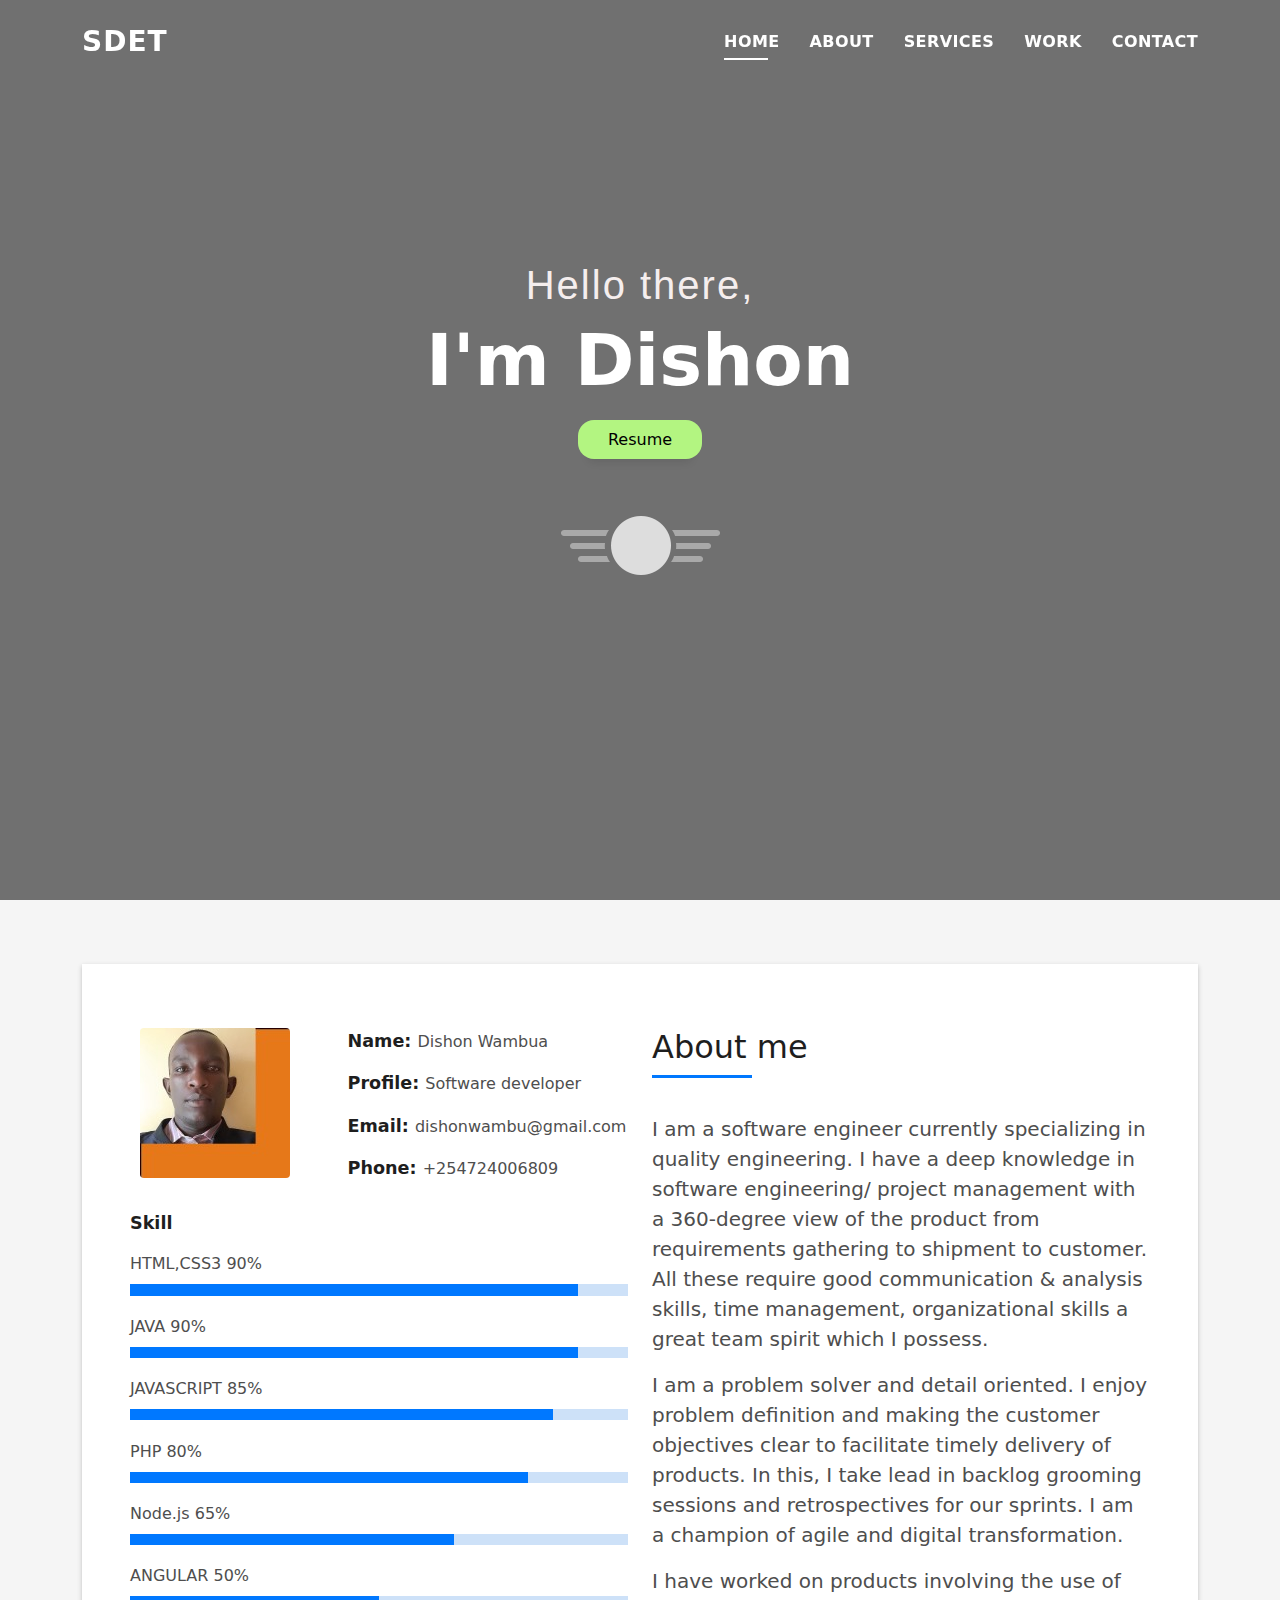
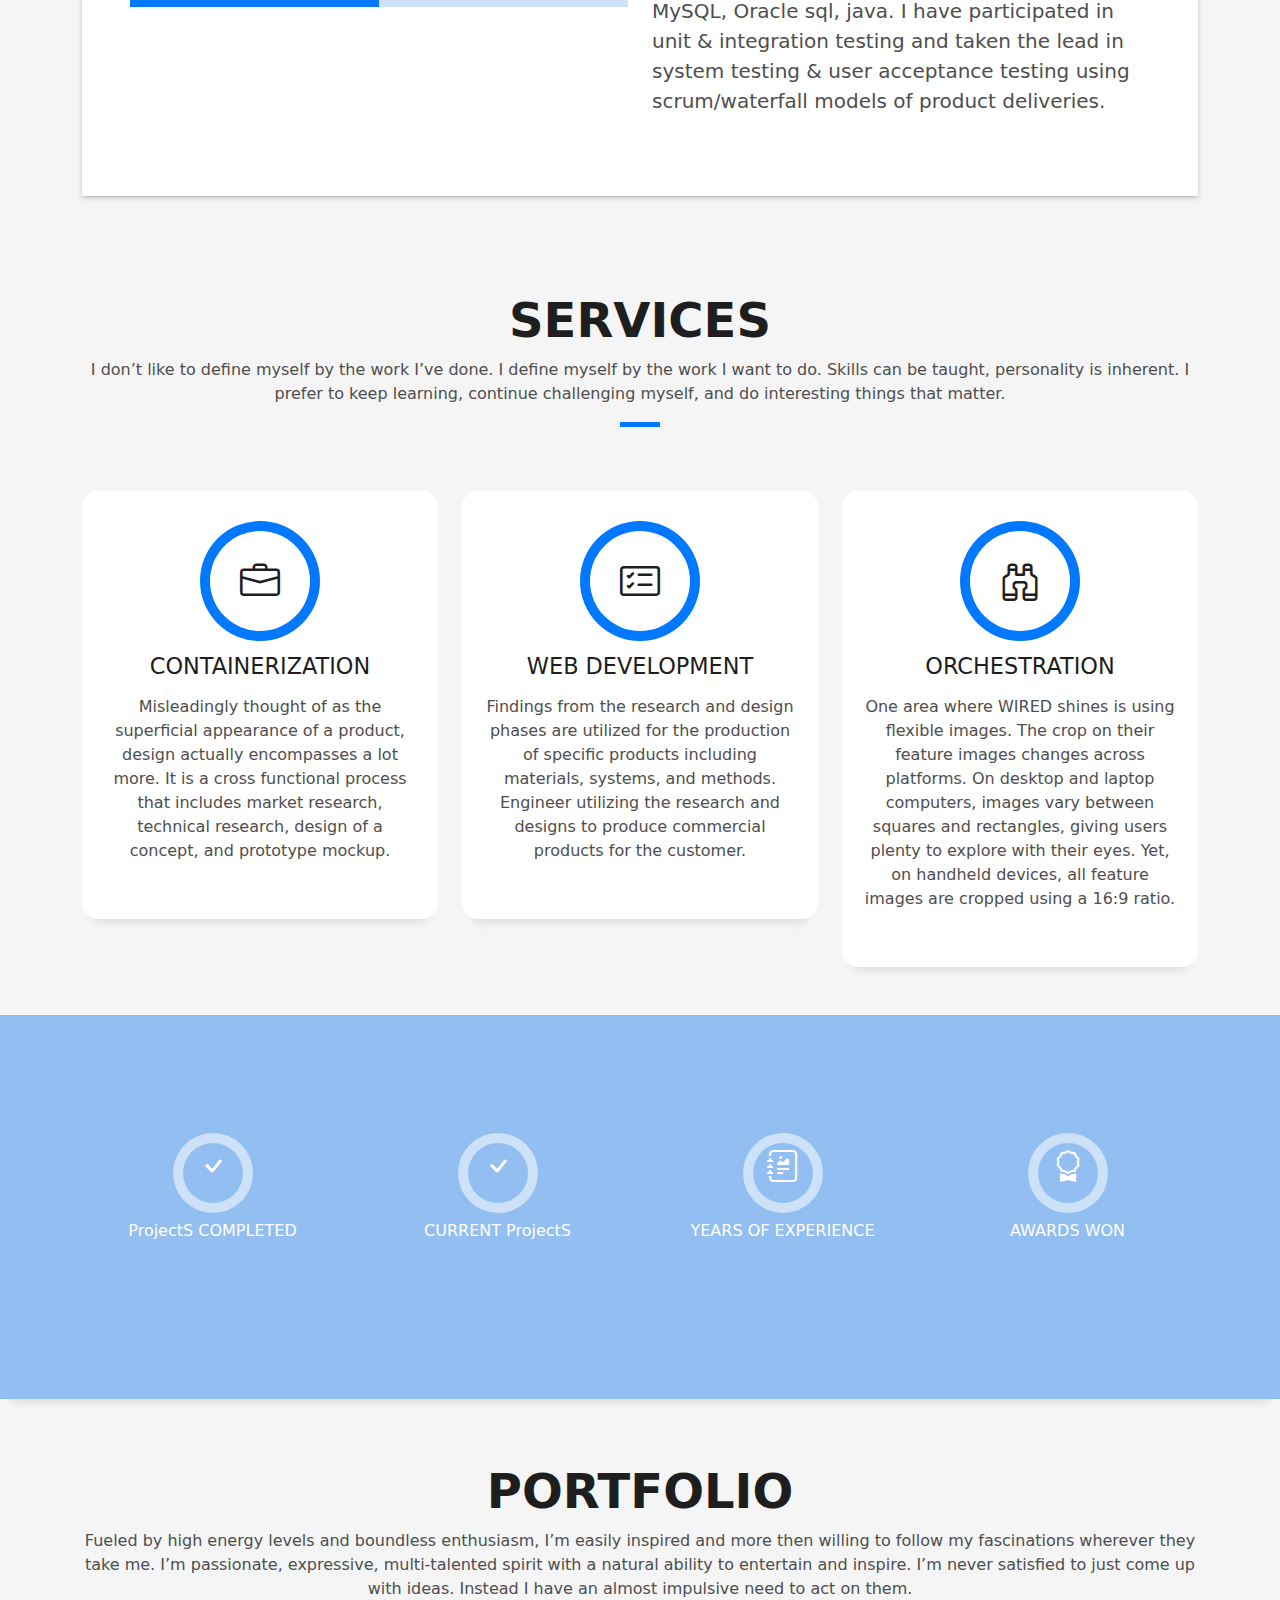
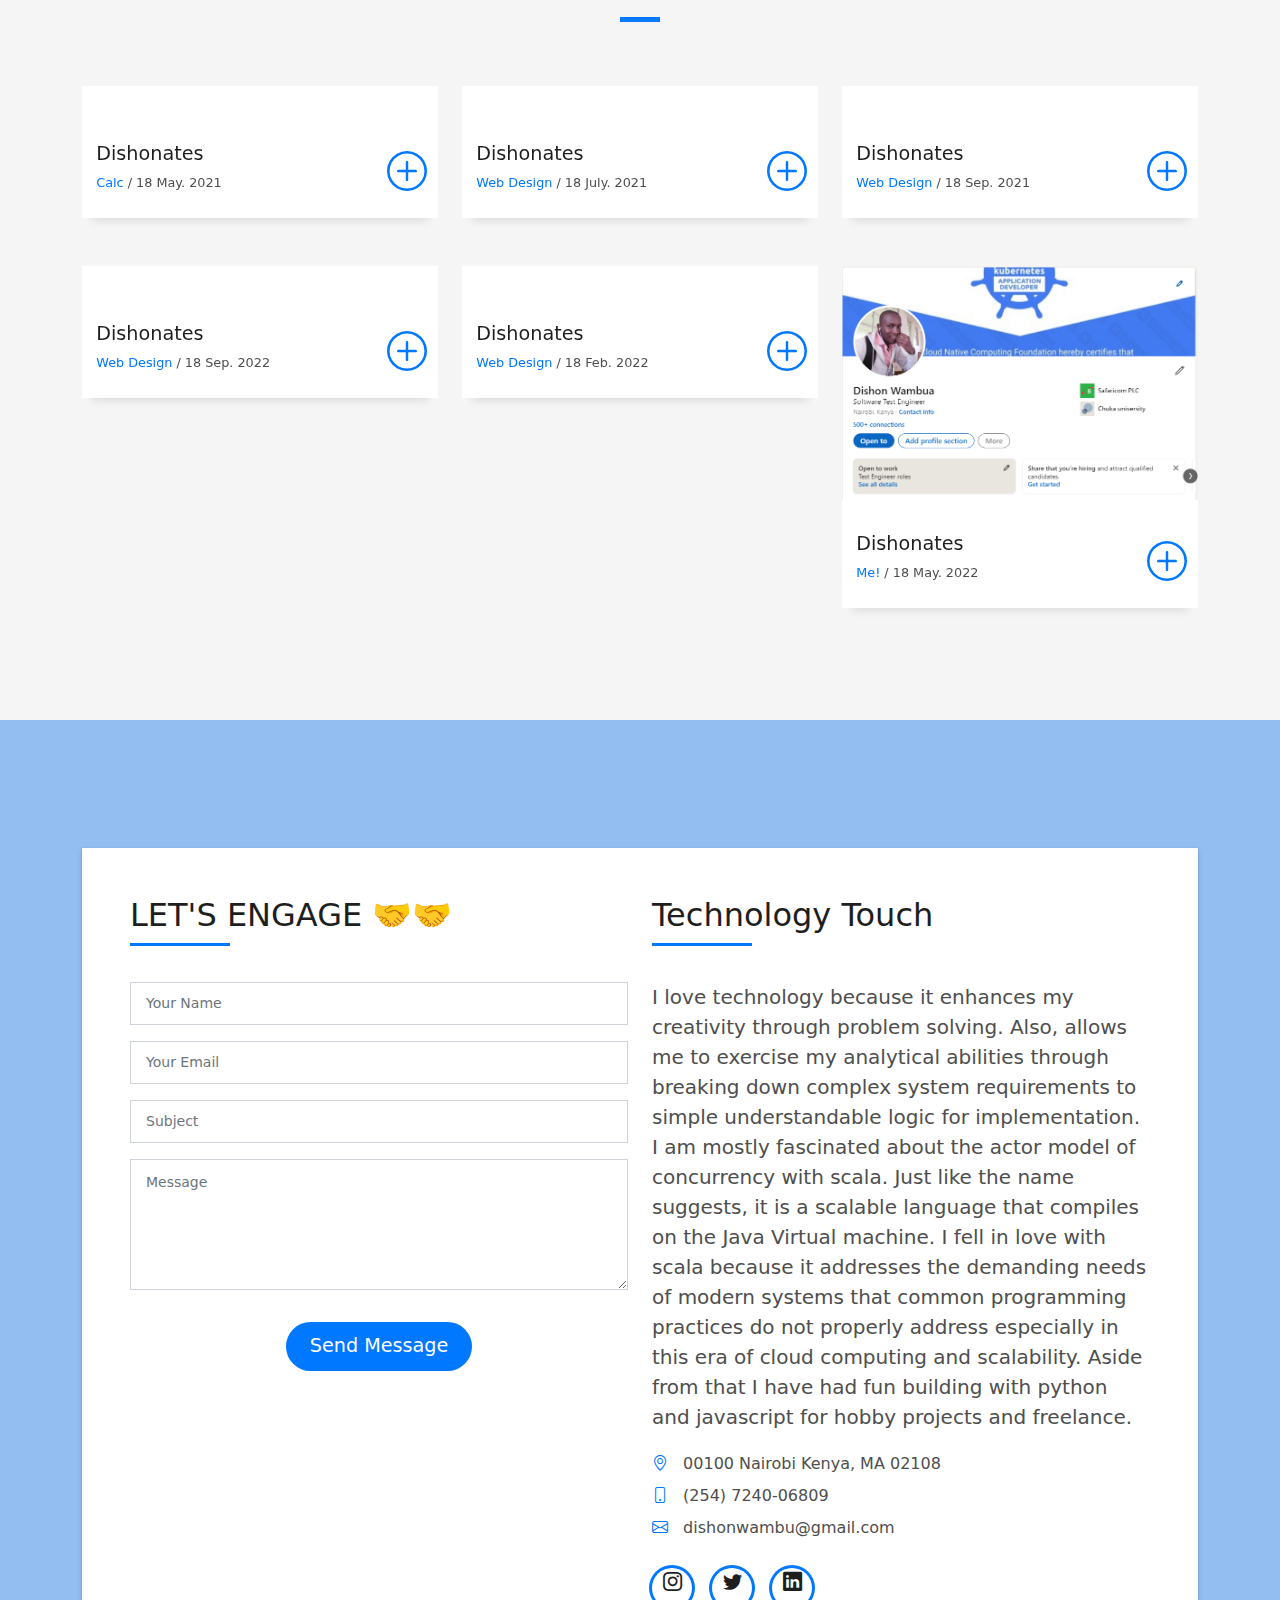
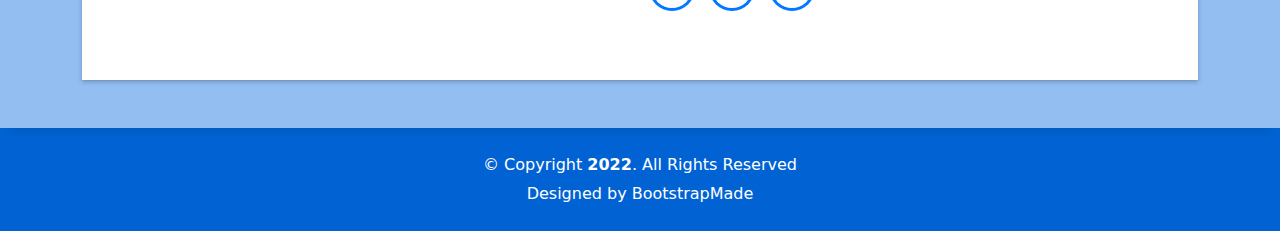
==== commit a969d127: "Update index.html" ====
--- a/index.html
+++ b/index.html
@@ -731,7 +731,7 @@
     </div>
   </footer><!-- End  Footer -->
 
-  <div id="preloader"></div>
+  <!-- <div id="preloader"></div> -->
   <a href="#" class="back-to-top d-flex align-items-center justify-content-center"><i class="bi bi-arrow-up-short"></i></a>
 
   <!-- Vendor JS Files -->
@@ -747,4 +747,4 @@
 
 </body>
 
-</html>+</html>
